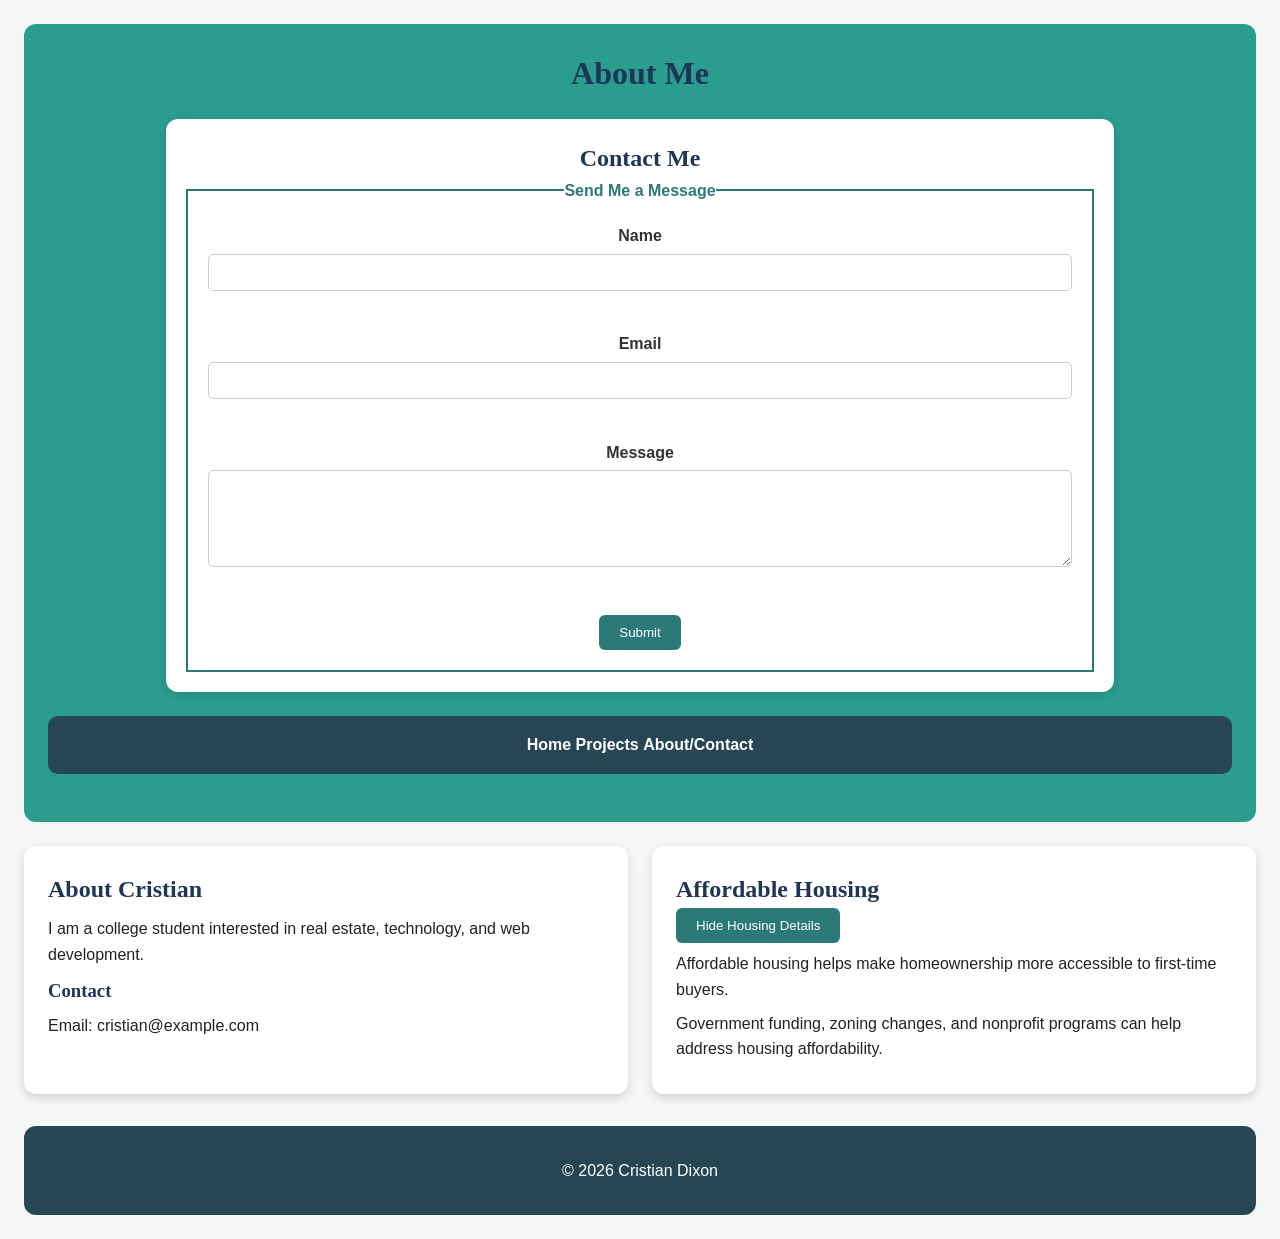
==== about.html @ ae573b28 "Add Affordable Housing section with toggle button Added a new section on Affordable Housing with det" ====
<!DOCTYPE html>
<html lang="en">
<head>
    <link rel="stylesheet" href="assets/css/style.css">
    <meta charset="UTF-8">
    <title>About Me</title>
</head>

<body>

<header>
    <h1>About Me</h1>
    <section class="contact-form">
    <h2>Contact Me</h2>
 <form id="contact-form" novalidate>
        <fieldset>
            <legend>Send Me a Message</legend>

            <label for="name">Name</label><br>
            <input type="text" id="name" name="name" required><br><br>

            <label for="email">Email</label><br>
            <input type="email" id="email" name="email" required><br><br>

            <label for="message">Message</label><br>
            <textarea id="message" name="message" rows="5" cols="40" required></textarea><br><br>

            <button type="submit">Submit</button>

            <p 
                id="form-error"
                class="error"
                aria-live="polite"
                hidden>
            </p>

        </fieldset>
    </form>
</section>
 <nav>
        <a href="index.html">Home</a>
        <a href="projects.html">Projects</a>
        <a href="about.html">About/Contact</a>
    </nav>
</header>

<main>

<section>

    <h2>About Cristian</h2>

    <p>I am a college student interested in real estate, technology, and web development.</p>

    <h3>Contact</h3>

    <p>Email: cristian@example.com</p>

</section>
    <section>
        <h2>Affordable Housing</h2>
           <button id="housing-toggle">Hide Housing Details</button>
        <div id="housing-info">
            <p>Affordable housing helps make homeownership more accessible to first-time buyers.</p>
            <p>Government funding, zoning changes, and nonprofit programs can help address housing affordability.</p>
        </div>

    </section>

</main>

<footer>
    <p>© 2026 Cristian Dixon</p>
</footer>
<script src="assets/script.js"></script>
</body>
</html>
---- assets/css/style.css ----
*{
    margin:0;
    padding:0;
    box-sizing:border-box;
}

body{
    font-family:'Poppins',sans-serif;
    background:#f4f7f5;
    color:#222;
    line-height:1.6;
    padding:24px;
}

h1,h2,h3{
    font-family:'Merriweather',serif;
    color:#1d3557;
}

header{
    background:#2a9d8f;
    color:white;
    padding:24px;
    text-align:center;
    border-radius:12px;
    margin-bottom:24px;
}

nav{
    background:#264653;
    padding:16px;
    border-radius:10px;
    margin:24px 0;
}

nav ul{
    display:flex;
    justify-content:center;
    gap:24px;
    list-style:none;
    flex-wrap:wrap;
}

nav a{
    color:white;
    text-decoration:none;
    font-weight:bold;
}

nav a:hover{
    color:#ffd166;
    gap: 44px;
}

img{
    width:100%;
    max-width:700px;
    display:block;
    margin:24px auto;
    border-radius:12px;
}

main{
    display:flex;
    gap:24px;
    flex-wrap:wrap;
}

section{
    flex:1;
    min-width:300px;
    background:white;
    padding:24px;
    border-radius:12px;
    box-shadow:0 4px 10px rgba(0,0,0,.15);
}

p{
    margin:8px 0;
}

ul{
    margin-left:24px;
}

#my-company{
    border:3px solid #1d3557;
    padding:16px;
    margin-bottom:16px;
}

#neighboring-sources{
    border:3px solid #2a9d8f;
    padding:16px;
    margin-bottom:16px;
}

.Affordable-Housing{
    border-left:6px solid #2a9d8f;
}

.Certificates{
    border-left:6px solid #e76f51;
}

footer{
    margin-top:32px;
    text-align:center;
    padding:24px;
    background:#264653;
    color:white;
    border-radius:12px;
}

@media(max-width:768px){

main{
    flex-direction:column;
}

nav ul{
    flex-direction:column;
    gap:12px;
}

}

@media(max-width:320px){

body{
    padding:12px;
}

section{
    padding:16px;
}

header{
    padding:16px;
}

}
.contact-form{
    background:white;
    padding:20px;
    border-radius:12px;
    margin:20px auto;
    width:80%;
    box-shadow:0 2px 8px rgba(0,0,0,.15);
}

fieldset{
    border:2px solid #2b7a78;
    padding:20px;
}

legend{
    font-weight:bold;
    color:#2b7a78;
}

label{
    font-weight: bold;
    color: #333;
}

input,
textarea{
    width:100%;
    padding:10px;
    margin-top:5px;
    margin-bottom:15px;
    border:1px solid #ccc;
    border-radius:5px;
}

button{
    background:#2b7a78;
    color:white;
    border:none;
    padding:10px 20px;
    border-radius:6px;
    cursor:pointer;
}

button:hover{
    background:#205f5c;
}

.error{
    color:#b00020;
    font-size:.9rem;
}
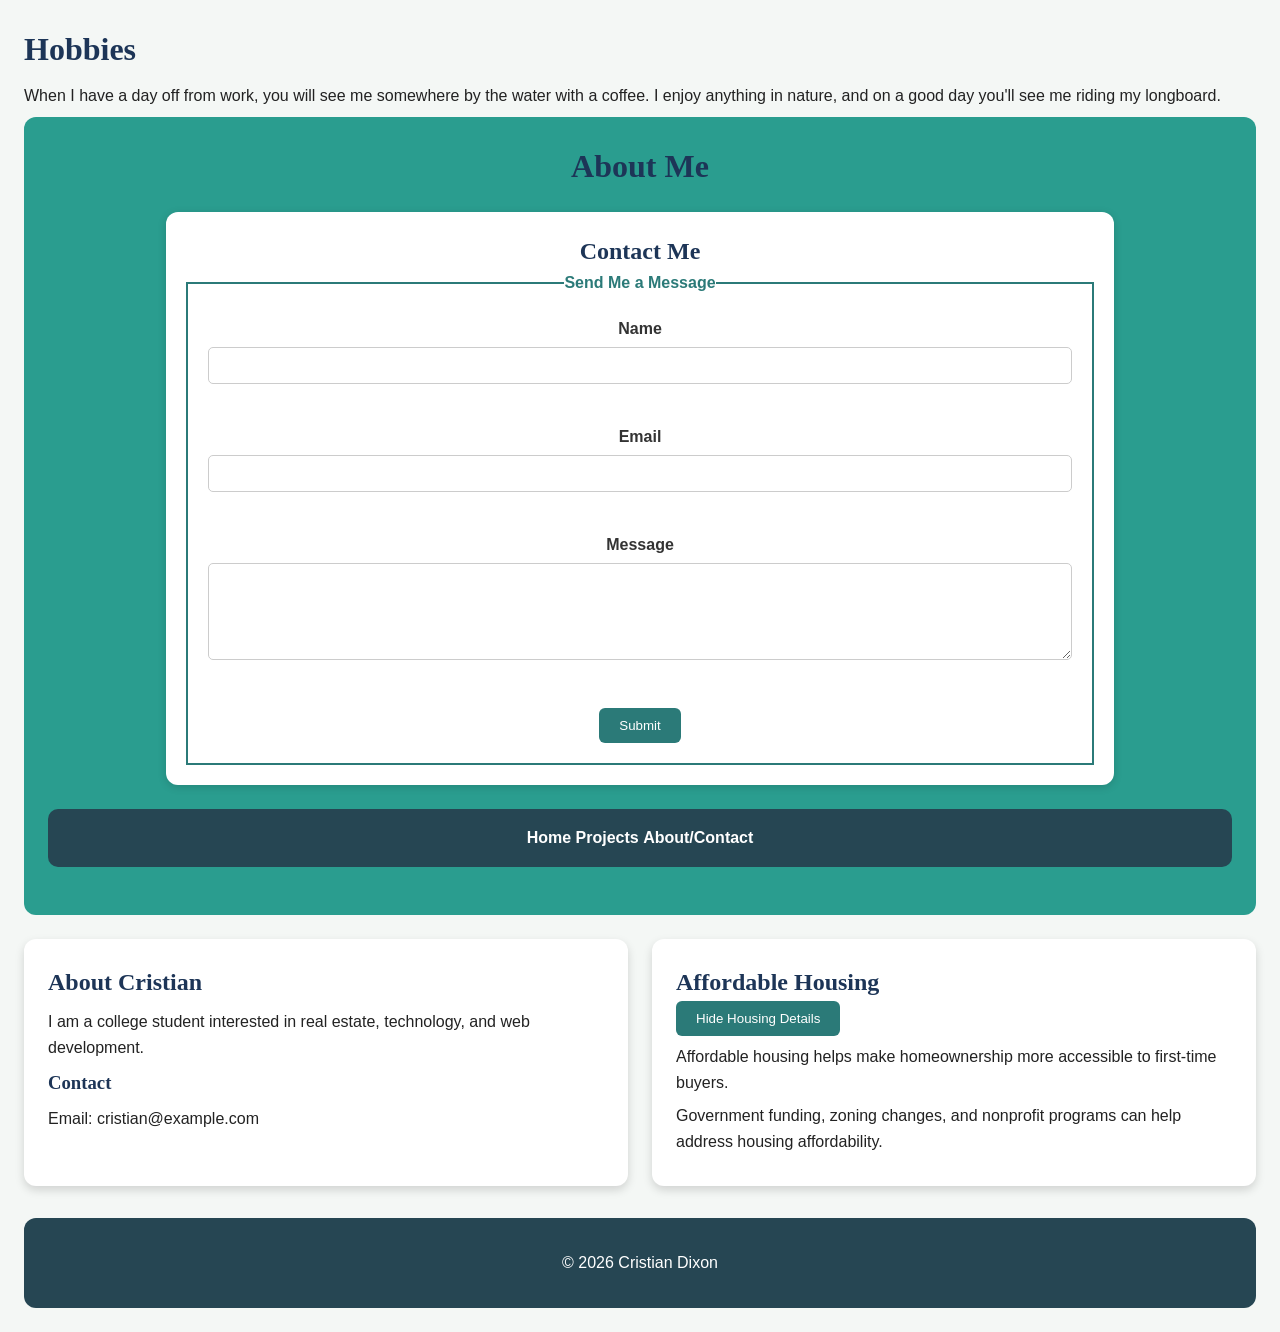
==== commit 7d634cff: "Update about.html" ====
--- a/about.html
+++ b/about.html
@@ -5,6 +5,9 @@
     <meta charset="UTF-8">
     <title>About Me</title>
 </head>
+    <h1>Hobbies</h1>
+    <p>When I have a day off from work, you will see me somewhere by the water with a coffee. I enjoy anything in nature, and on a good day you'll see me riding my longboard.</p>
+    <p></p>
 
 <body>
 
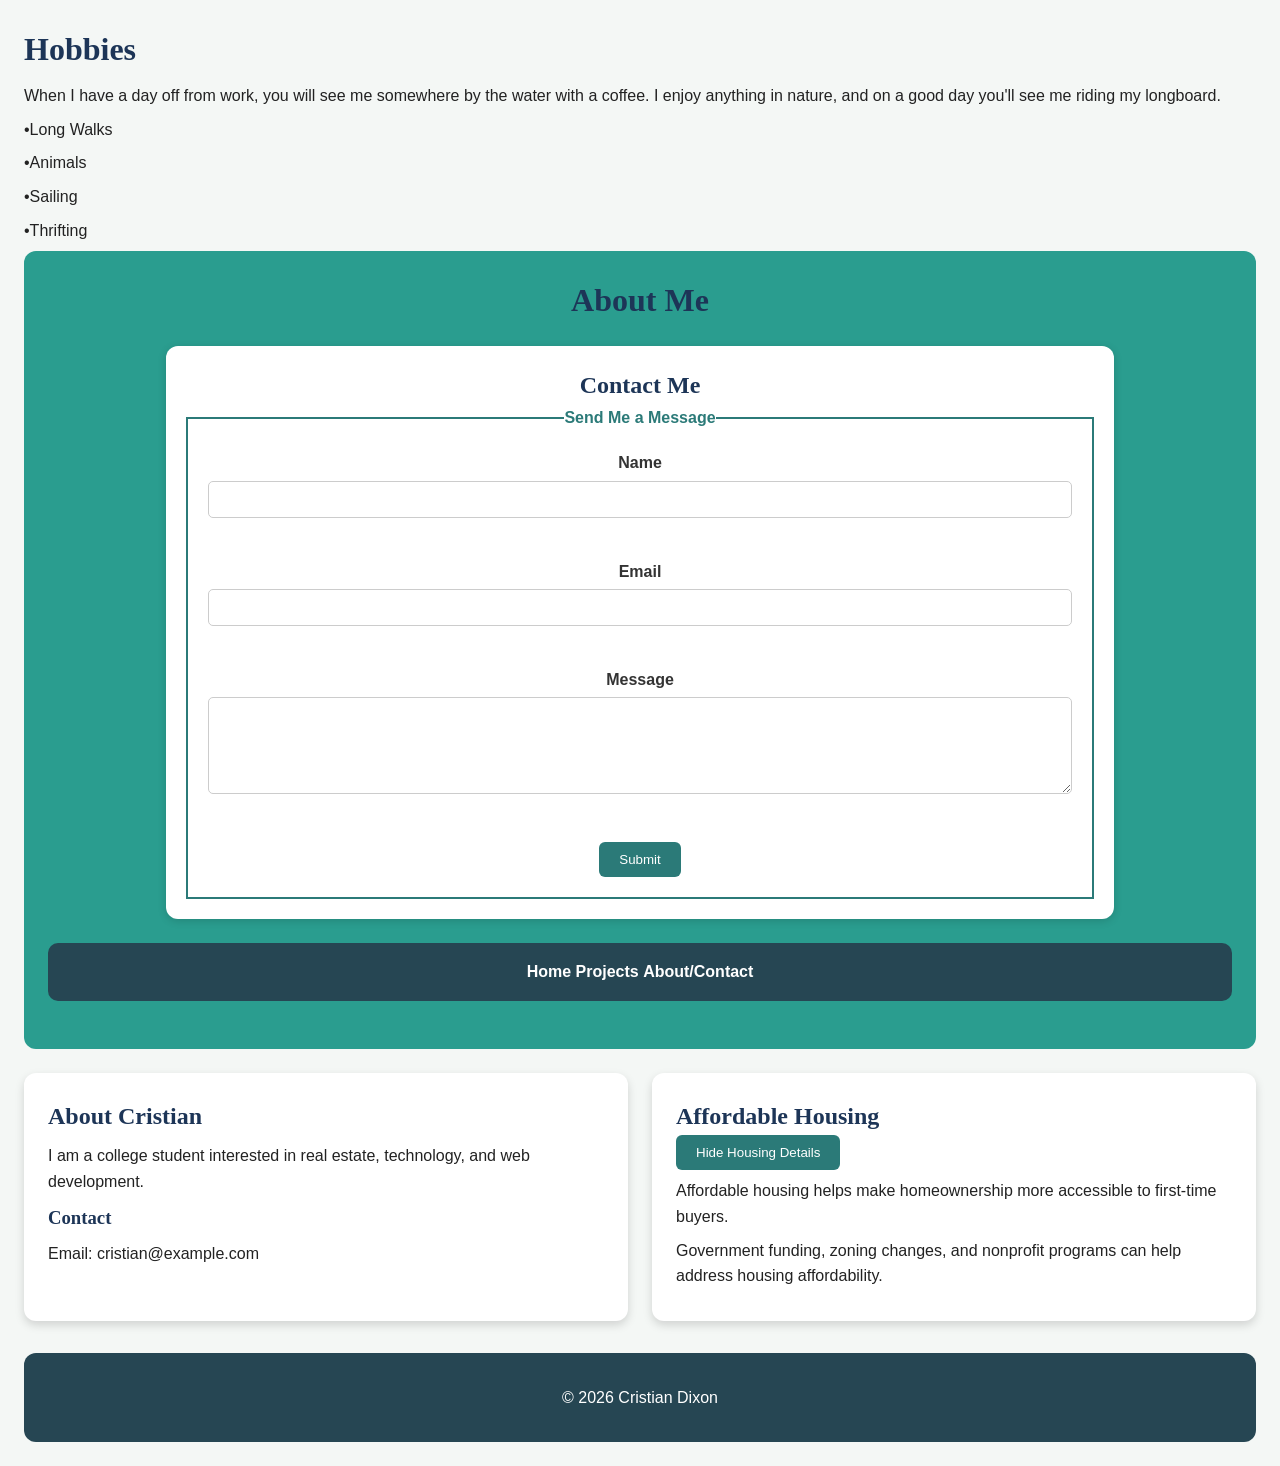
==== commit 30023f14: "Update hobbies section in about.html Added hobbies section with list of activities." ====
--- a/about.html
+++ b/about.html
@@ -5,12 +5,15 @@
     <meta charset="UTF-8">
     <title>About Me</title>
 </head>
-    <h1>Hobbies</h1>
+  
+<body>
+  <h1>Hobbies</h1>
     <p>When I have a day off from work, you will see me somewhere by the water with a coffee. I enjoy anything in nature, and on a good day you'll see me riding my longboard.</p>
-    <p></p>
-
-<body>
-
+    <p>•Long Walks</p>
+     <p>•Animals</p>
+     <p>•Sailing</p>
+     <p>•Thrifting</p>
+</body>
 <header>
     <h1>About Me</h1>
     <section class="contact-form">
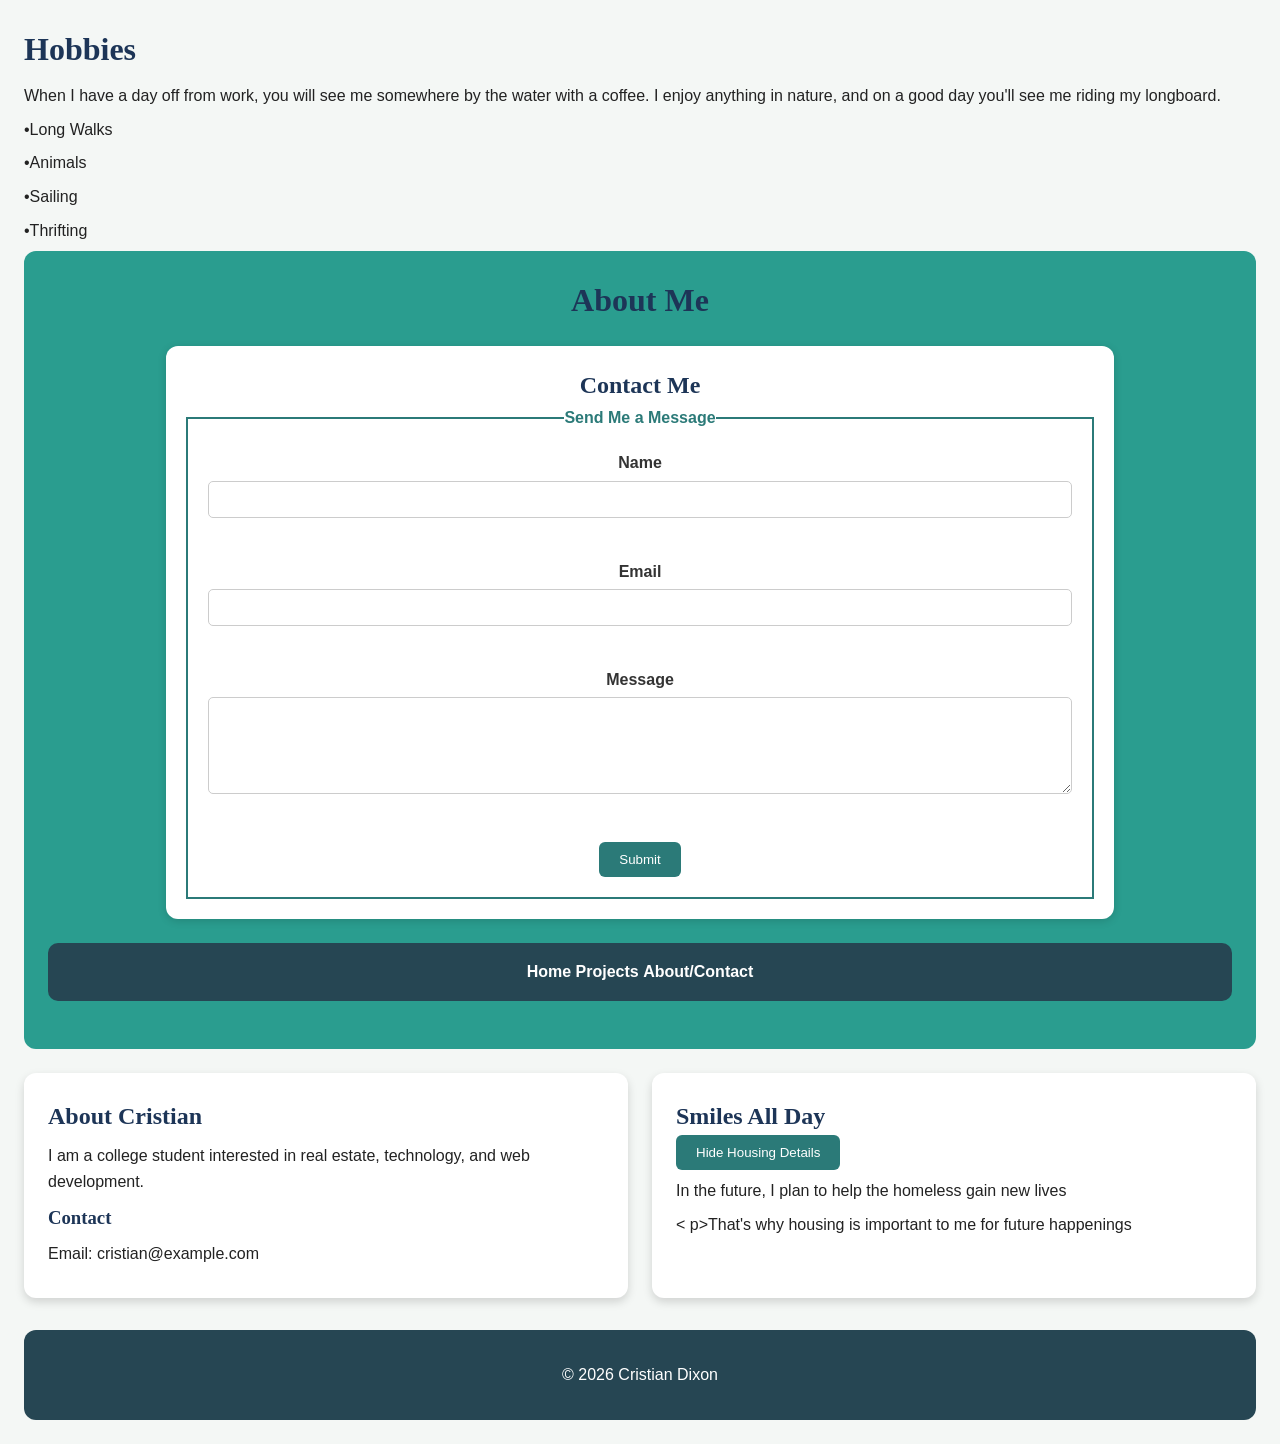
==== commit c16d7920: "Change heading and update housing section content Updated section heading and content related to hou" ====
--- a/about.html
+++ b/about.html
@@ -64,11 +64,11 @@
 
 </section>
     <section>
-        <h2>Affordable Housing</h2>
+        <h2>Smiles All Day</h2>
            <button id="housing-toggle">Hide Housing Details</button>
         <div id="housing-info">
-            <p>Affordable housing helps make homeownership more accessible to first-time buyers.</p>
-            <p>Government funding, zoning changes, and nonprofit programs can help address housing affordability.</p>
+            <p>In the future, I plan to help the homeless gain new lives</p>
+            < p>That's why housing is important to me for future happenings</p>
         </div>
 
     </section>
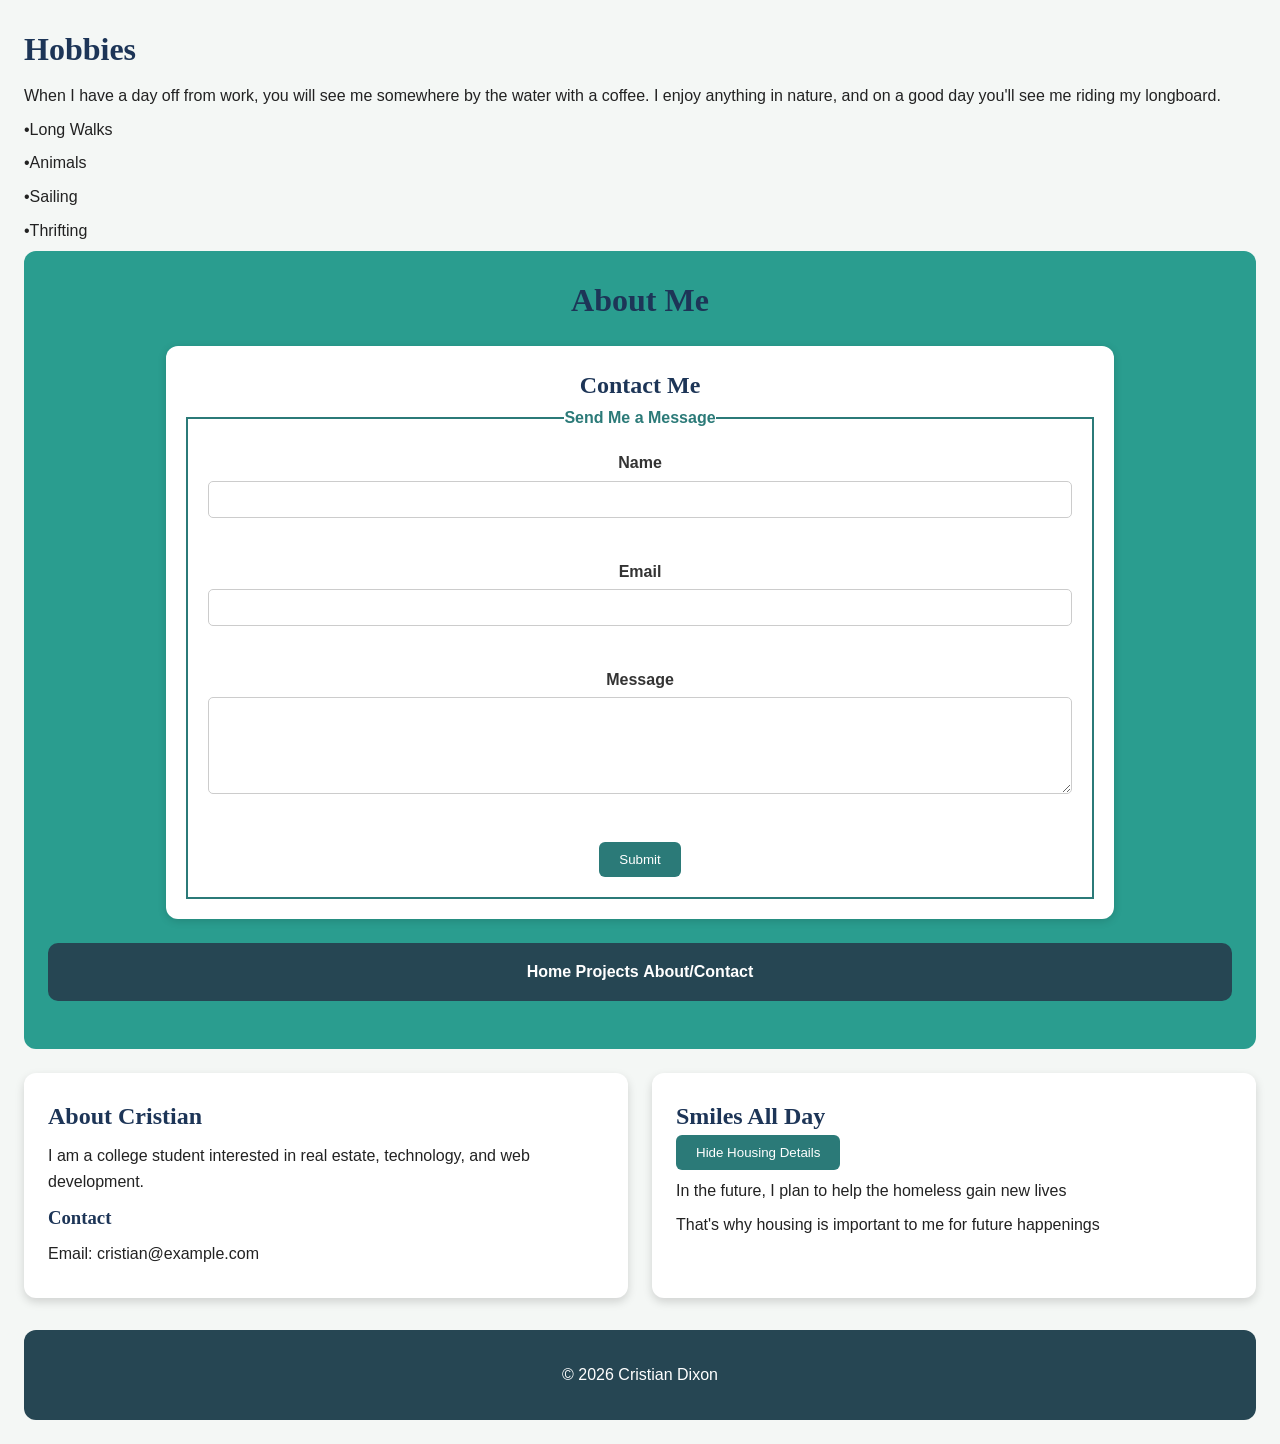
==== commit 7a14efe0: "Fix formatting of paragraph tag in about.html" ====
--- a/about.html
+++ b/about.html
@@ -68,7 +68,7 @@
            <button id="housing-toggle">Hide Housing Details</button>
         <div id="housing-info">
             <p>In the future, I plan to help the homeless gain new lives</p>
-            < p>That's why housing is important to me for future happenings</p>
+            <p>That's why housing is important to me for future happenings</p>
         </div>
 
     </section>
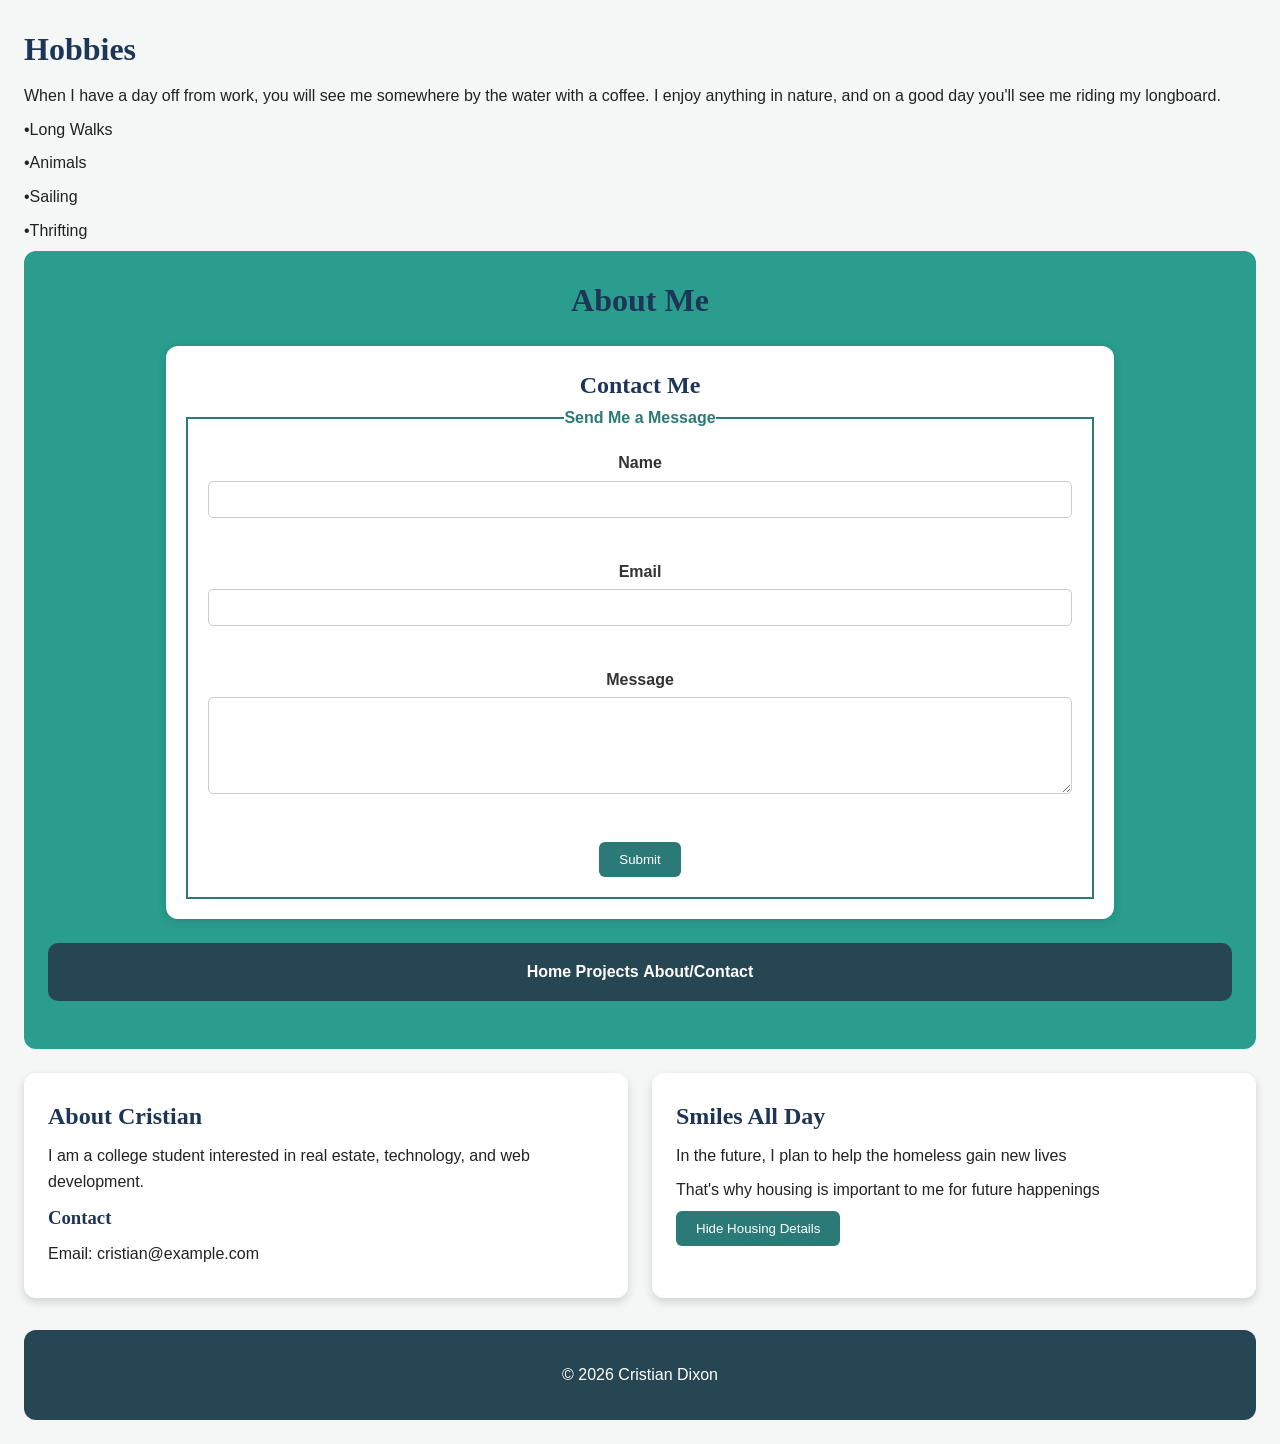
==== commit ab358e70: "Fix housing details section formatting" ====
--- a/about.html
+++ b/about.html
@@ -65,12 +65,12 @@
 </section>
     <section>
         <h2>Smiles All Day</h2>
-           <button id="housing-toggle">Hide Housing Details</button>
+         
+            <p>In the future, I plan to help the homeless gain new lives</p>
+            <p> That's why housing is important to me for future happenings</p>
+        </div>
+ <button id="housing-toggle">Hide Housing Details</button>
         <div id="housing-info">
-            <p>In the future, I plan to help the homeless gain new lives</p>
-            <p>That's why housing is important to me for future happenings</p>
-        </div>
-
     </section>
 
 </main>
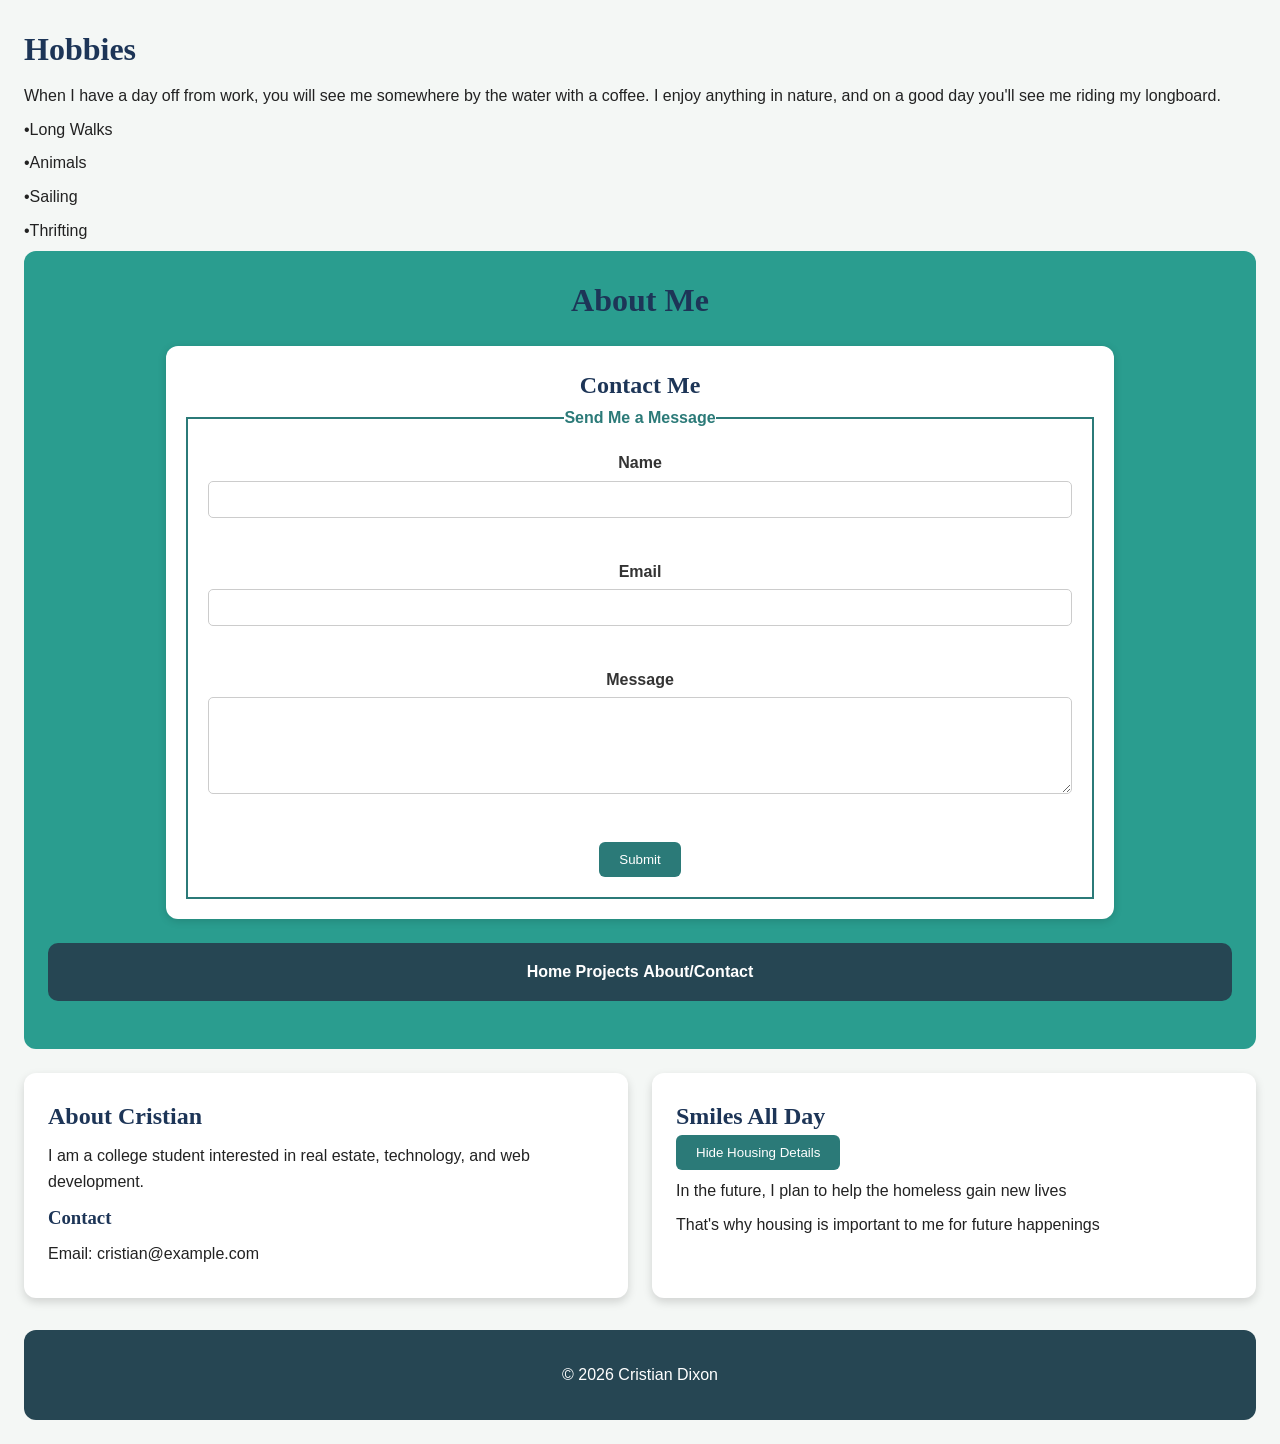
==== commit 3be18d3b: "Fix duplicate housing toggle button in about.html Removed duplicate housing toggle button and div." ====
--- a/about.html
+++ b/about.html
@@ -65,12 +65,12 @@
 </section>
     <section>
         <h2>Smiles All Day</h2>
-         
+          <button id="housing-toggle">Hide Housing Details</button>
+        <div id="housing-info">
             <p>In the future, I plan to help the homeless gain new lives</p>
-            <p> That's why housing is important to me for future happenings</p>
+         <p>That's why housing is important to me for future happenings</p>
         </div>
- <button id="housing-toggle">Hide Housing Details</button>
-        <div id="housing-info">
+
     </section>
 
 </main>
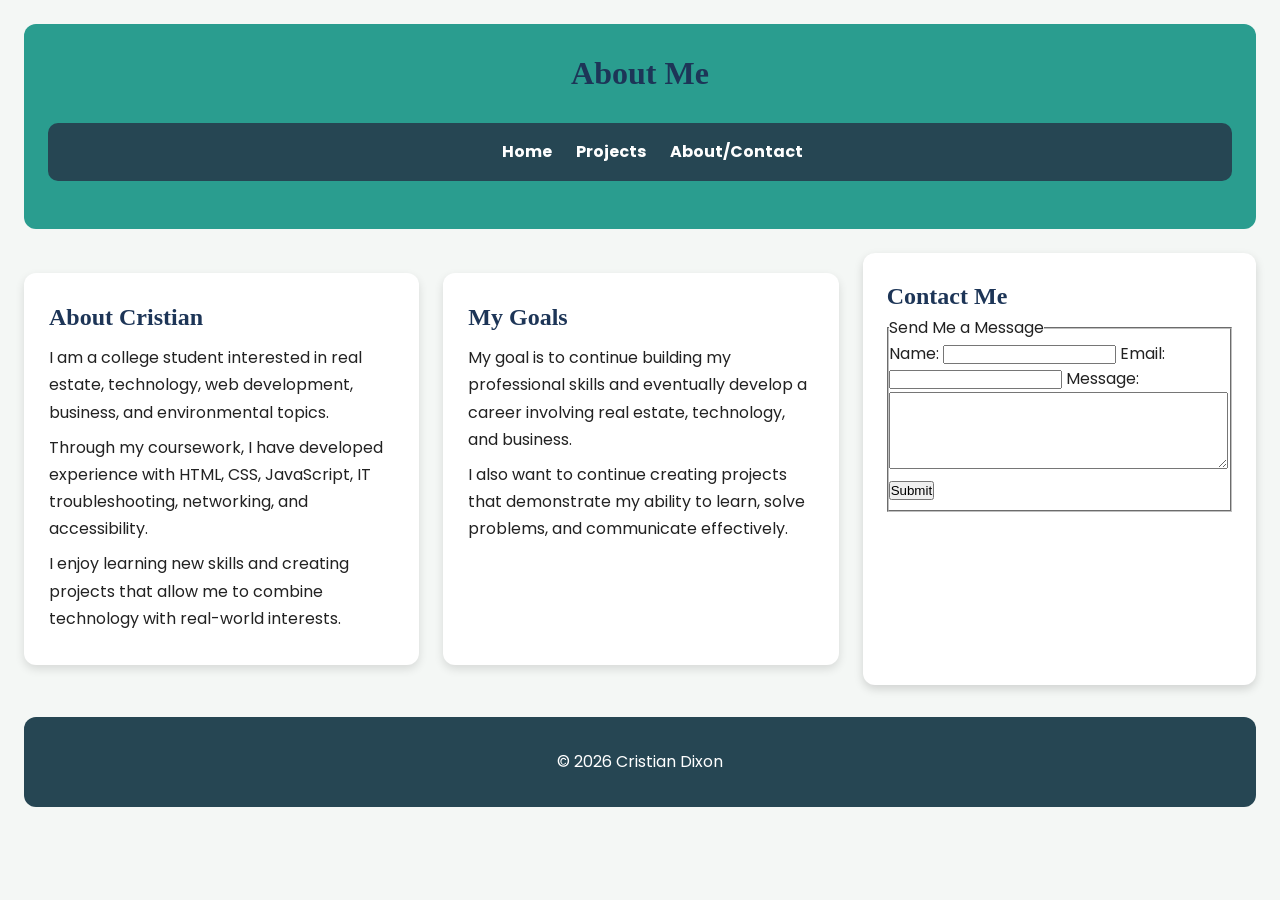
==== commit cda09389: "Revise About Me section and contact form Updated the About Me section with new content and improved " ====
--- a/about.html
+++ b/about.html
@@ -1,84 +1,145 @@
 <!DOCTYPE html>
 <html lang="en">
+
 <head>
+    <meta charset="UTF-8">
+    <meta name="viewport" content="width=device-width, initial-scale=1.0">
+
+    <title>About Cristian | Portfolio</title>
+
+    <link rel="preconnect" href="https://fonts.googleapis.com">
+    <link rel="preconnect" href="https://fonts.gstatic.com" crossorigin>
+
+    <link href="https://fonts.googleapis.com/css2?family=Poppins:wght@300;400;500;600;700&family=Herr+Von+Muellerhoff&display=swap" rel="stylesheet">
+
     <link rel="stylesheet" href="assets/css/style.css">
-    <meta charset="UTF-8">
-    <title>About Me</title>
 </head>
-  
+
 <body>
-  <h1>Hobbies</h1>
-    <p>When I have a day off from work, you will see me somewhere by the water with a coffee. I enjoy anything in nature, and on a good day you'll see me riding my longboard.</p>
-    <p>•Long Walks</p>
-     <p>•Animals</p>
-     <p>•Sailing</p>
-     <p>•Thrifting</p>
-</body>
-<header>
-    <h1>About Me</h1>
-    <section class="contact-form">
-    <h2>Contact Me</h2>
- <form id="contact-form" novalidate>
-        <fieldset>
-            <legend>Send Me a Message</legend>
 
-            <label for="name">Name</label><br>
-            <input type="text" id="name" name="name" required><br><br>
+    <header>
 
-            <label for="email">Email</label><br>
-            <input type="email" id="email" name="email" required><br><br>
+        <h1>About Me</h1>
 
-            <label for="message">Message</label><br>
-            <textarea id="message" name="message" rows="5" cols="40" required></textarea><br><br>
+        <nav aria-label="Main navigation">
+            <ul>
+                <li><a href="index.html">Home</a></li>
+                <li><a href="projects.html">Projects</a></li>
+                <li><a href="about.html">About/Contact</a></li>
+            </ul>
+        </nav>
 
-            <button type="submit">Submit</button>
+    </header>
 
-            <p 
-                id="form-error"
-                class="error"
-                aria-live="polite"
-                hidden>
+
+    <main>
+
+        <section class="about-section">
+
+            <h2>About Cristian</h2>
+
+            <p>
+                I am a college student interested in real estate, technology,
+                web development, business, and environmental topics.
             </p>
 
-        </fieldset>
-    </form>
-</section>
- <nav>
-        <a href="index.html">Home</a>
-        <a href="projects.html">Projects</a>
-        <a href="about.html">About/Contact</a>
-    </nav>
-</header>
+            <p>
+                Through my coursework, I have developed experience with HTML,
+                CSS, JavaScript, IT troubleshooting, networking, and accessibility.
+            </p>
 
-<main>
+            <p>
+                I enjoy learning new skills and creating projects that allow me
+                to combine technology with real-world interests.
+            </p>
 
-<section>
+        </section>
 
-    <h2>About Cristian</h2>
 
-    <p>I am a college student interested in real estate, technology, and web development.</p>
+        <section class="about-section">
 
-    <h3>Contact</h3>
+            <h2>My Goals</h2>
 
-    <p>Email: cristian@example.com</p>
+            <p>
+                My goal is to continue building my professional skills and
+                eventually develop a career involving real estate, technology,
+                and business.
+            </p>
 
-</section>
-    <section>
-        <h2>Smiles All Day</h2>
-          <button id="housing-toggle">Hide Housing Details</button>
-        <div id="housing-info">
-            <p>In the future, I plan to help the homeless gain new lives</p>
-         <p>That's why housing is important to me for future happenings</p>
-        </div>
+            <p>
+                I also want to continue creating projects that demonstrate
+                my ability to learn, solve problems, and communicate effectively.
+            </p>
 
-    </section>
+        </section>
 
-</main>
 
-<footer>
-    <p>© 2026 Cristian Dixon</p>
-</footer>
-<script src="assets/script.js"></script>
+        <section class="contact-section" id="contact">
+
+            <h2>Contact Me</h2>
+
+            <form id="contact-form">
+
+                <fieldset>
+
+                    <legend>Send Me a Message</legend>
+
+                    <label for="name">
+                        Name:
+                    </label>
+
+                    <input
+                        type="text"
+                        id="name"
+                        name="name"
+                        required>
+
+                    <label for="email">
+                        Email:
+                    </label>
+
+                    <input
+                        type="email"
+                        id="email"
+                        name="email"
+                        required>
+
+                    <label for="message">
+                        Message:
+                    </label>
+
+                    <textarea
+                        id="message"
+                        name="message"
+                        rows="5"
+                        cols="40"
+                        required></textarea>
+
+                    <button type="submit">
+                        Submit
+                    </button>
+
+                    <p
+                        id="form-error"
+                        class="error"
+                        aria-live="polite">
+                    </p>
+
+                </fieldset>
+
+            </form>
+
+        </section>
+
+    </main>
+
+
+    <footer>
+        <p>&copy; 2026 Cristian Dixon</p>
+    </footer>
+
+
+    <script src="assets/script.js"></script>
+
 </body>
 </html>
-
--- a/assets/css/style.css
+++ b/assets/css/style.css
@@ -49,15 +49,13 @@
 
 nav a:hover{
     color:#ffd166;
-    gap: 44px;
 }
 
 img{
     width:100%;
-    max-width:700px;
+    height: auto;
     display:block;
-    margin:24px auto;
-    border-radius:12px;
+    
 }
 
 main{
@@ -140,55 +138,106 @@
 }
 
 }
-.contact-form{
-    background:white;
-    padding:20px;
-    border-radius:12px;
-    margin:20px auto;
-    width:80%;
-    box-shadow:0 2px 8px rgba(0,0,0,.15);
-}
-
-fieldset{
-    border:2px solid #2b7a78;
-    padding:20px;
-}
-
-legend{
-    font-weight:bold;
-    color:#2b7a78;
-}
-
-label{
-    font-weight: bold;
-    color: #333;
-}
-
-input,
-textarea{
-    width:100%;
-    padding:10px;
-    margin-top:5px;
-    margin-bottom:15px;
-    border:1px solid #ccc;
-    border-radius:5px;
-}
-
-button{
-    background:#2b7a78;
-    color:white;
-    border:none;
-    padding:10px 20px;
-    border-radius:6px;
-    cursor:pointer;
-}
-
-button:hover{
-    background:#205f5c;
-}
-
-.error{
-    color:#b00020;
-    font-size:.9rem;
-}
-
+/* Portfolio Project Cards */
+
+.project-grid {
+    display: grid;
+    grid-template-columns: repeat(auto-fit, minmax(250px, 1fr));
+    gap: 20px;
+    margin: 20px 0;
+}
+
+.project-card {
+    background: white;
+    padding: 20px;
+    border-radius: 12px;
+    box-shadow: 0 4px 10px rgba(0, 0, 0, 0.12);
+}
+
+.project-card h2 {
+    margin-top: 0;
+}
+
+.project-card p {
+    line-height: 1.6;
+}
+
+.project-card li {
+    margin-bottom: 8px;
+}
+
+.intro,
+.about-section,
+.side-quests {
+    background: white;
+    padding: 25px;
+    margin: 20px 0;
+    border-radius: 12px;
+    box-shadow: 0 4px 10px rgba(0, 0, 0, 0.12);
+}
+
+.about-section p {
+    line-height: 1.7;
+}
+
+.housing-content {
+    display: grid;
+    grid-template-columns: 1fr 1fr;
+    gap: 25px;
+    align-items: start;
+}
+
+.housing-image img {
+    max-width: 100%;
+    height: auto;
+    display: block;
+}
+
+.housing-details {
+    padding: 20px;
+}
+
+#housing-toggle {
+    padding: 15px 20px;
+    cursor: pointer;
+}
+
+#housing-info p {
+    line-height: 1.6;
+}
+
+@media (max-width: 700px) {
+
+    .housing-content {
+        grid-template-columns: 1fr;
+    }
+
+    .project-grid {
+        grid-template-columns: 1fr;
+    }
+
+    .housing-details {
+        padding: 10px;
+    }
+    .housing-layout {
+    display: flex;
+    align-items: center;
+    gap: 30px;
+}
+.housing-layout img {
+    width: 45%;
+    height: auto;
+}
+#housing-info {
+    flex: 1;
+}
+#housing-info ul {
+    padding-left: 20px;
+}
+
+}
+#housing-info[hidden] {
+    display: none! important;
+}
+
+   
